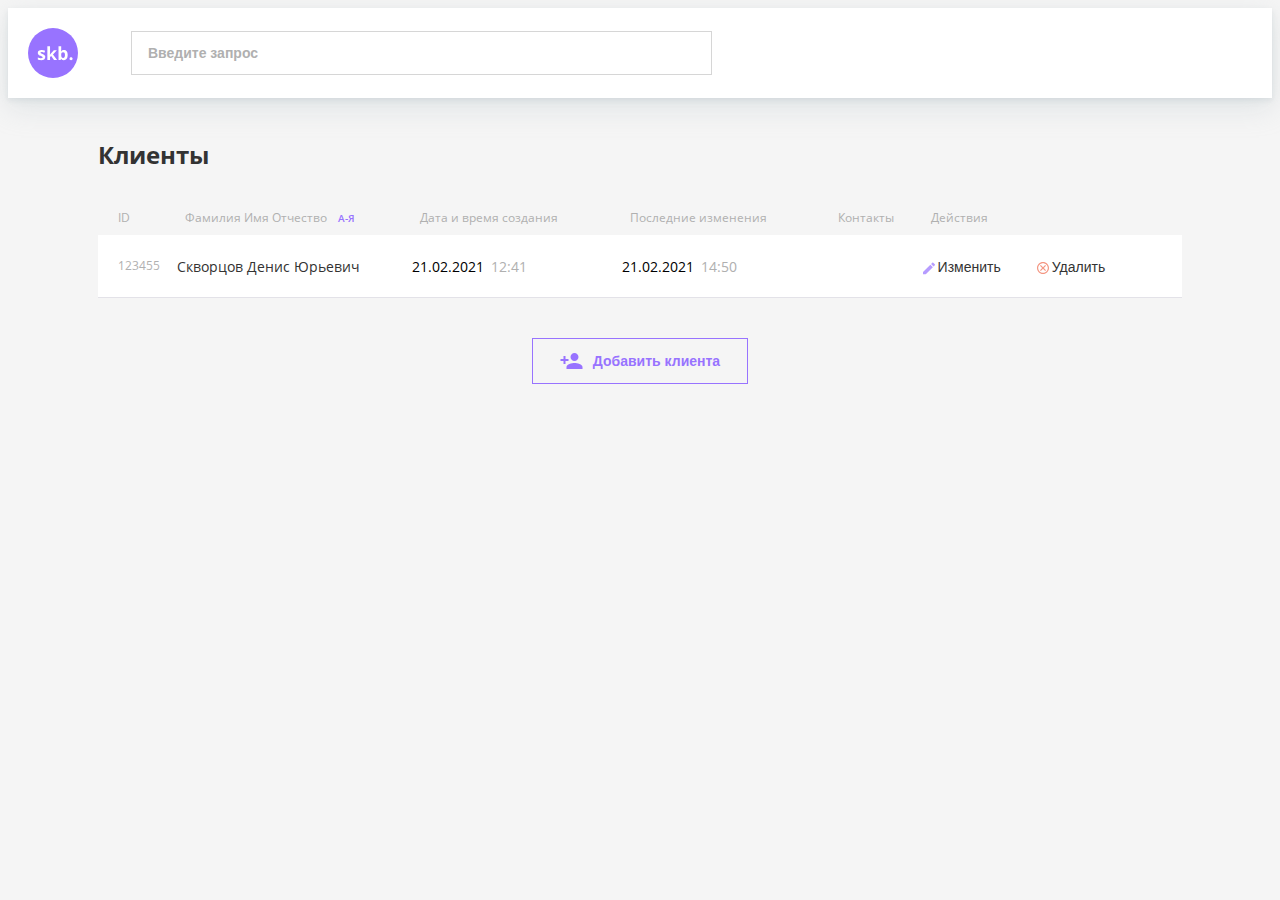
==== index.html @ d1470cfb "Started layout of the client in the table" ====
<!DOCTYPE html>
<html lang="ru">
<head>
    <meta charset="UTF-8">
    <meta http-equiv="X-UA-Compatible" content="IE=edge">
    <meta name="viewport" content="width=device-width, initial-scale=1.0">
    <title>SKB</title>
    <link rel="icon" href="img/favicon.ico" type="image/x-icon">
    <link rel="preload" href="fonts/OpenSansRegular.woff2" as="font" type="font/woff2">
    <link rel="preload" href="fonts/OpenSansRegular.woff" as="font" type="font/woff">
    <link rel="preload" href="fonts/OpenSansSemiBold.woff2" as="font" type="font/woff2">
    <link rel="preload" href="fonts/OpenSansSemiBold.woff" as="font" type="font/woff">
    <link rel="preload" href="fonts/OpenSansBold.woff2" as="font" type="font/woff2">
    <link rel="preload" href="fonts/OpenSansBold.woff" as="font" type="font/woff">
    <link rel="stylesheet" href="css/normalize.css">
    <link rel="stylesheet" href="libs/choices-js/choices.min.css">
    <link rel="stylesheet" href="css/style.css">
    <script defer src="libs/focus-visible/focus-visible.js"></script>
    <script defer src="libs/choices-js/choices.min.js"></script>
    <script defer src="js/main.js"></script>
</head>
<body class="body">
    <header class="header">
        <div class="container header__container">
            <a class="logo-link">
                <picture>
                    <img class="logo-link__logo" src="img/logo.svg" alt="Логотип SKB">
                </picture>
            </a>
            <form class="search">
                <input class="search__input" type="text" placeholder="Введите запрос">
            </form>
        </div>
    </header>
    <main class="main">
        <section class="hero">
            <div class="container">
                <h1 class="visually-hidden">SRM SKB</h1>
                <h2 class="title">Клиенты</h2>
                <table class="table">
                    <thead class="table__head">
                        <tr class="table__head-row">
                            <th class="table__head-cell table__id">
                                <span class="table__head-text">ID</span> 
                            </th>
                            <th class="table__head-cell table__name">
                                <span class="table__head-text">Фамилия Имя Отчество</span>
                            </th>
                            <th class="table__head-cell table__creation-date">
                                <span class="table__head-text">Дата и&nbsp;время создания</span>
                            </th>
                            <th class="table__head-cell table__last-change">
                                <span class="table__head-text">Последние изменения</span>
                            </th>
                            <th class="table__head-cell table__contacts">
                                <span class="table__head-text">Контакты</span>
                            </th>
                            <th class="table__head-cell table__actions">
                                <span class="table__head-text">Действия</span>
                            </th>
                        </tr>
                    </thead>
                    <tbody class="table__body">
                        <tr class="client">
                            <td class="table__client-cell client-id">123455</td>
                            <td class="table__client-cell client-name">Скворцов Денис Юрьевич</td>
                            <td class="table__client-cell client-creation">
                                <span class="client-creation__date">21.02.2021</span>
                                <span class="client-creation__time">12:41</span>
                            </td>
                            <td class="table__client-cell client-change">
                                <span class="client-change__date">21.02.2021</span>
                                <span class="client-change__time">14:50</span>
                            </td>
                            <td class="table__client-cell client-contacts"></td>
                            <td class="table__client-cell client-actions">
                                <button class="client__change-btn btn-reset">Изменить</button>
                                <button class="client__delete-btn btn-reset">Удалить</button>
                            </td>
                        </tr>
                    </tbody>
                </table>
                <button class="btn-reset add-client-btn">
                    <svg class="add-client-btn__svg" width="23" height="16" viewBox="0 0 23 16" fill="none" xmlns="http://www.w3.org/2000/svg">
                        <path d="M14.5 8C16.71 8 18.5 6.21 18.5 4C18.5 1.79 16.71 0 14.5 0C12.29 0 10.5 1.79 10.5 4C10.5 6.21 12.29 8 14.5 8ZM5.5 6V3H3.5V6H0.5V8H3.5V11H5.5V8H8.5V6H5.5ZM14.5 10C11.83 10 6.5 11.34 6.5 14V16H22.5V14C22.5 11.34 17.17 10 14.5 10Z"/>
                    </svg>
                    <span class="add-client-btn__text">Добавить клиента</span>
                </button>
            </div>
        </section>
        <div class="modal" id="modal-add">
            <div class="modal__content">
                <button class="close-btn btn-reset">
                    <svg class="close-btn__svg" width="17" height="17" viewBox="0 0 17 17" fill="none" xmlns="http://www.w3.org/2000/svg">
                        <path fill-rule="evenodd" clip-rule="evenodd" d="M16.2333 1.73333L15.2666 0.766664L8.49991 7.53336L1.73324 0.766696L0.766576 1.73336L7.53324 8.50003L0.766603 15.2667L1.73327 16.2333L8.49991 9.46669L15.2666 16.2334L16.2332 15.2667L9.46657 8.50003L16.2333 1.73333Z" fill="#B0B0B0"/>
                    </svg>                        
                </button>
                <form class="modal-form">
                    <div class="modal-form__inputs-wrap">
                        <div class="modal-form__title-wrap">
                            <legend class="modal-form__title">Новый клиент</legend>
                            <span class="modal-form__client-id"></span>
                        </div>
                        <div class="modal-form__input-wrap">
                            <input class="modal-form__input" type="text" name="surname">
                            <label class="modal-form__placeholder">Фамилия
                                <span class="modal-form__placeholder-star">*</span>
                            </label>
                        </div>
                        <div class="modal-form__input-wrap">
                            <input class="modal-form__input" type="text" name="name">
                            <label class="modal-form__placeholder">Имя
                                <span class="modal-form__placeholder-star">*</span>
                            </label>
                        </div>
                        <div class="modal-form__input-wrap">
                            <input class="modal-form__input" type="text" name="lastName">
                            <label class="modal-form__placeholder">Отчество</label>
                        </div>
                    </div>
                    <div class="modal-form__add-contacts">
                        <div class="modal-form__contacts-container"></div>
                        <button class="btn-reset add-contact-btn" type="button">
                            <span class="add-contact-btn__text">Добавить контакт</span>
                        </button>
                    </div>
                    <div class="modal-form__errors-box"></div>
                    <button class="btn-reset accept-btn" type="submit">Сохранить</button>
                    <button class="btn-reset cansel-btn" type="button">Отмена</button>
                </form>
            </div>
        </div>
        <div class="modal" id="modal-change">
            <div class="modal__content">
                <button class="close-btn btn-reset">
                    <svg class="close-btn__svg" width="17" height="17" viewBox="0 0 17 17" fill="none" xmlns="http://www.w3.org/2000/svg">
                        <path fill-rule="evenodd" clip-rule="evenodd" d="M16.2333 1.73333L15.2666 0.766664L8.49991 7.53336L1.73324 0.766696L0.766576 1.73336L7.53324 8.50003L0.766603 15.2667L1.73327 16.2333L8.49991 9.46669L15.2666 16.2334L16.2332 15.2667L9.46657 8.50003L16.2333 1.73333Z" fill="#B0B0B0"/>
                    </svg>
                </button>
                <form class="modal-form">
                    <div class="modal-form__inputs-wrap">
                        <div class="modal-form__title-wrap">
                            <legend class="modal-form__title">Изменить данные</legend>
                            <span class="modal-form__client-id"></span>
                        </div>
                        <div class="modal-form__input-wrap">
                            <input class="modal-form__input" type="text" name="surname">
                            <label class="modal-form__placeholder">Фамилия
                                <span class="modal-form__placeholder-star">*</span>
                            </label>
                        </div>
                        <div class="modal-form__input-wrap">
                            <input class="modal-form__input" type="text" name="name">
                            <label class="modal-form__placeholder">Имя
                                <span class="modal-form__placeholder-star">*</span>
                            </label>
                        </div>
                        <div class="modal-form__input-wrap">
                            <input class="modal-form__input" type="text" name="lastName">
                            <label class="modal-form__placeholder">Отчество</label>
                        </div>
                    </div>
                    <div class="modal-form__add-contacts">
                        <div class="modal-form__contacts-container"></div>
                        <button class="btn-reset add-contact-btn" type="button">
                            <span class="add-contact-btn__text">Добавить контакт</span>
                        </button>
                    </div>
                    <div class="modal-form__errors-box"></div>
                    <button class="btn-reset accept-btn" type="submit">
                        <span class="accept-btn__text">Сохранить</span>
                    </button>
                    <button class="btn-reset cansel-btn" type="button">Удалить клиента</button>
                </form>
            </div>
        </div>
        <div class="modal" id="modal-delete">
            <div class="modal__content">
                <button class="close-btn btn-reset">
                    <svg class="close-btn__svg" width="17" height="17" viewBox="0 0 17 17" fill="none" xmlns="http://www.w3.org/2000/svg">
                        <path fill-rule="evenodd" clip-rule="evenodd" d="M16.2333 1.73333L15.2666 0.766664L8.49991 7.53336L1.73324 0.766696L0.766576 1.73336L7.53324 8.50003L0.766603 15.2667L1.73327 16.2333L8.49991 9.46669L15.2666 16.2334L16.2332 15.2667L9.46657 8.50003L16.2333 1.73333Z" fill="#B0B0B0"/>
                    </svg>
                </button>
                <h2 class="modal-delete__title">Удалить клиента</h2>
                <p class="modal-delete__question">Вы&nbsp;действительно хотите удалить данного клиента?</p>
                <button class="btn-reset accept-btn">Удалить</button>
                <button class="btn-reset cansel-btn" type="button">Отмена</button>
            </div>
        </div>
    </main>
</body>
</html>
---- libs/choices-js/choices.min.css ----
.choices{position:relative;overflow:hidden;margin-bottom:24px;font-size:16px}.choices:focus{outline:0}.choices:last-child{margin-bottom:0}.choices.is-open{overflow:visible}.choices.is-disabled .choices__inner,.choices.is-disabled .choices__input{background-color:#eaeaea;cursor:not-allowed;-webkit-user-select:none;user-select:none}.choices.is-disabled .choices__item{cursor:not-allowed}.choices [hidden]{display:none!important}.choices[data-type*=select-one]{cursor:pointer}.choices[data-type*=select-one] .choices__inner{padding-bottom:7.5px}.choices[data-type*=select-one] .choices__input{display:block;width:100%;padding:10px;border-bottom:1px solid #ddd;background-color:#fff;margin:0}.choices[data-type*=select-one] .choices__button{background-image:url([data-uri]);padding:0;background-size:8px;position:absolute;top:50%;right:0;margin-top:-10px;margin-right:25px;height:20px;width:20px;border-radius:10em;opacity:.25}.choices[data-type*=select-one] .choices__button:focus,.choices[data-type*=select-one] .choices__button:hover{opacity:1}.choices[data-type*=select-one] .choices__button:focus{box-shadow:0 0 0 2px #00bcd4}.choices[data-type*=select-one] .choices__item[data-value=""] .choices__button{display:none}.choices[data-type*=select-one]::after{content:"";height:0;width:0;border-style:solid;border-color:#333 transparent transparent;border-width:5px;position:absolute;right:11.5px;top:50%;margin-top:-2.5px;pointer-events:none}.choices[data-type*=select-one].is-open::after{border-color:transparent transparent #333;margin-top:-7.5px}.choices[data-type*=select-one][dir=rtl]::after{left:11.5px;right:auto}.choices[data-type*=select-one][dir=rtl] .choices__button{right:auto;left:0;margin-left:25px;margin-right:0}.choices[data-type*=select-multiple] .choices__inner,.choices[data-type*=text] .choices__inner{cursor:text}.choices[data-type*=select-multiple] .choices__button,.choices[data-type*=text] .choices__button{position:relative;display:inline-block;margin:0-4px 0 8px;padding-left:16px;border-left:1px solid #008fa1;background-image:url([data-uri]);background-size:8px;width:8px;line-height:1;opacity:.75;border-radius:0}.choices[data-type*=select-multiple] .choices__button:focus,.choices[data-type*=select-multiple] .choices__button:hover,.choices[data-type*=text] .choices__button:focus,.choices[data-type*=text] .choices__button:hover{opacity:1}.choices__inner{display:inline-block;vertical-align:top;width:100%;background-color:#f9f9f9;padding:7.5px 7.5px 3.75px;border:1px solid #ddd;border-radius:2.5px;font-size:14px;min-height:44px;overflow:hidden}.is-focused .choices__inner,.is-open .choices__inner{border-color:#b7b7b7}.is-open .choices__inner{border-radius:2.5px 2.5px 0 0}.is-flipped.is-open .choices__inner{border-radius:0 0 2.5px 2.5px}.choices__list{margin:0;padding-left:0;list-style:none}.choices__list--single{display:inline-block;padding:4px 16px 4px 4px;width:100%}[dir=rtl] .choices__list--single{padding-right:4px;padding-left:16px}.choices__list--single .choices__item{width:100%}.choices__list--multiple{display:inline}.choices__list--multiple .choices__item{display:inline-block;vertical-align:middle;border-radius:20px;padding:4px 10px;font-size:12px;font-weight:500;margin-right:3.75px;margin-bottom:3.75px;background-color:#00bcd4;border:1px solid #00a5bb;color:#fff;word-break:break-all;box-sizing:border-box}.choices__list--multiple .choices__item[data-deletable]{padding-right:5px}[dir=rtl] .choices__list--multiple .choices__item{margin-right:0;margin-left:3.75px}.choices__list--multiple .choices__item.is-highlighted{background-color:#00a5bb;border:1px solid #008fa1}.is-disabled .choices__list--multiple .choices__item{background-color:#aaa;border:1px solid #919191}.choices__list--dropdown,.choices__list[aria-expanded]{visibility:hidden;z-index:1;position:absolute;width:100%;background-color:#fff;border:1px solid #ddd;top:100%;margin-top:-1px;border-bottom-left-radius:2.5px;border-bottom-right-radius:2.5px;overflow:hidden;word-break:break-all;will-change:visibility}.is-active.choices__list--dropdown,.is-active.choices__list[aria-expanded]{visibility:visible}.is-open .choices__list--dropdown,.is-open .choices__list[aria-expanded]{border-color:#b7b7b7}.is-flipped .choices__list--dropdown,.is-flipped .choices__list[aria-expanded]{top:auto;bottom:100%;margin-top:0;margin-bottom:-1px;border-radius:.25rem .25rem 0 0}.choices__list--dropdown .choices__list,.choices__list[aria-expanded] .choices__list{position:relative;max-height:300px;overflow:auto;-webkit-overflow-scrolling:touch;will-change:scroll-position}.choices__list--dropdown .choices__item,.choices__list[aria-expanded] .choices__item{position:relative;padding:10px;font-size:14px}[dir=rtl] .choices__list--dropdown .choices__item,[dir=rtl] .choices__list[aria-expanded] .choices__item{text-align:right}@media (min-width:640px){.choices__list--dropdown .choices__item--selectable,.choices__list[aria-expanded] .choices__item--selectable{padding-right:100px}.choices__list--dropdown .choices__item--selectable::after,.choices__list[aria-expanded] .choices__item--selectable::after{content:attr(data-select-text);font-size:12px;opacity:0;position:absolute;right:10px;top:50%;transform:translateY(-50%)}[dir=rtl] .choices__list--dropdown .choices__item--selectable,[dir=rtl] .choices__list[aria-expanded] .choices__item--selectable{text-align:right;padding-left:100px;padding-right:10px}[dir=rtl] .choices__list--dropdown .choices__item--selectable::after,[dir=rtl] .choices__list[aria-expanded] .choices__item--selectable::after{right:auto;left:10px}}.choices__list--dropdown .choices__item--selectable.is-highlighted,.choices__list[aria-expanded] .choices__item--selectable.is-highlighted{background-color:#f2f2f2}.choices__list--dropdown .choices__item--selectable.is-highlighted::after,.choices__list[aria-expanded] .choices__item--selectable.is-highlighted::after{opacity:.5}.choices__item{cursor:default}.choices__item--selectable{cursor:pointer}.choices__item--disabled{cursor:not-allowed;-webkit-user-select:none;user-select:none;opacity:.5}.choices__heading{font-weight:600;font-size:12px;padding:10px;border-bottom:1px solid #f7f7f7;color:gray}.choices__button{text-indent:-9999px;-webkit-appearance:none;appearance:none;border:0;background-color:transparent;background-repeat:no-repeat;background-position:center;cursor:pointer}.choices__button:focus,.choices__input:focus{outline:0}.choices__input{display:inline-block;vertical-align:baseline;background-color:#f9f9f9;font-size:14px;margin-bottom:5px;border:0;border-radius:0;max-width:100%;padding:4px 0 4px 2px}.choices__input::-webkit-search-cancel-button,.choices__input::-webkit-search-decoration,.choices__input::-webkit-search-results-button,.choices__input::-webkit-search-results-decoration{display:none}.choices__input::-ms-clear,.choices__input::-ms-reveal{display:none;width:0;height:0}[dir=rtl] .choices__input{padding-right:2px;padding-left:0}.choices__placeholder{opacity:.5}
---- css/style.css ----
:root {
    --white: #FFFFFF;
    --silver-chalice: #B0B0B0;
    --gray-suit: #C8C5D1;
    --mine-shaft: #333333;
    --purpule: #9873FF;
    --melrose: #B89EFF;
    --electric-violet: #8052FF;
    --red: #F06A4D;
    --mischka: #E7E5EB;
}

@font-face {
    font-family: "Open Sans";
    src: url("../fonts/OpenSansRegular.woff2") format("woff2"),
    url("../fonts/OpenSansRegular.woff") format("woff");
    font-weight: 400;
    font-style: normal;
    font-display: swap;
}

@font-face {
    font-family: "Open Sans";
    src: url("../fonts/OpenSansSemiBold.woff2") format("woff2"),
    url("../fonts/OpenSansSemiBold.woff") format("woff");
    font-weight: 600;
    font-style: normal;
    font-display: swap;
}

@font-face {
    font-family: "Open Sans";
    src: url("../fonts/OpenSansBold.woff2") format("woff2"),
    url("../fonts/OpenSansBold.woff") format("woff");
    font-weight: 700;
    font-style: normal;
    font-display: swap;
}

@media (min-width: 1025px) {
    .add-client-btn:hover:not(.focus-visible),
    .accept-btn:hover:not(.focus-visible):not(:disabled) {
        background-color: var(--melrose);
        color: var(--white)
    }

    .add-contact-btn:hover:not(.focus-visible) .add-contact-btn__text {
        color: var(--purpule);
    }
    
    .add-contact-btn:hover:not(.focus-visible) .add-contact-btn__text::before {
        background-image: url('../img/add-contact-focus.svg')
    }

    .choices__list--dropdown
    .choices__item.choices__item--selectable:hover {
        background-color: var(--mischka);
    }

    .contact__delete-btn:hover:not(.focus-visible) {
        border-color: var(--red);
    }

    .contact__delete-btn:hover:not(.focus-visible) .contact__svg-delete {
        fill: var(--red);
    }
}

@keyframes load {
    from {
        transform: rotate(0deg);
    }

    to {
        transform: rotate(360deg);
    }
}

html {
    box-sizing: border-box;
}

*,
::before,
::after {
    box-sizing: inherit;
}

.body {
    min-width: 320px;
    font-family: "Open Sans", "sans-serif";
    font-weight: 400;
    background-color: #F5F5F5;
}

.container {
    max-width: 1366px;
    margin: 0 auto;
    padding: 0 90px;
}

.visually-hidden {
    position: absolute;
    width: 1px;
    height: 1px;
    margin: -1px;
    padding: 0;
    overflow: hidden;
    border: 0;
    clip: rect(0 0 0 0);
}

.btn-reset {
    padding: 0;
    border: none;
    outline: none;
    background-color: transparent;
    cursor: pointer;
}

.header {
    margin-bottom: 40px;
    background-color: var(--white);
    box-shadow: 0px 9.03012px 27.0904px rgba(176, 190, 197, 0.32),
                0px 3.38629px 5.64383px rgba(176, 190, 197, 0.32);
}

.header__container {
    display: flex;
    align-items: center;
    padding: 20px;
}

.logo-link {
    margin-right: 53px;
    font-size: 0;
}

.search {
    max-width: 581px;
    width: 100%;
}

.search__input {
    padding: 0 16px;
    width: 100%;
    height: 44px;
    border: 1px solid rgba(51, 51, 51, 0.2);
    outline: none;
    color: var(--mine-shaft);
    font-weight: 600;
    font-size: 14px;
    line-height: 19px;
}

.search__input::placeholder {
    font-size: 14px;
    line-height: 19px;
    color: var(--silver-chalice);
}

.title {
    margin: 0;
    margin-bottom: 26px;
    font-weight: 700;
    font-size: 24px;
    line-height: 33px;
    color: #333333;
}

.table {
    text-align: left;
    margin-bottom: 40px;
    border-collapse: collapse;
    width: 100%;
}

.table__head-cell {
    padding: 8px;
}

.table__head-cell:first-child,
.table__client-cell:first-child {
    padding-left: 20px;
}

.table__head-cell:last-child,
.table__client-cell:last-child {
    padding-right: 20px;
}

.table__head-text {
    color: var(--silver-chalice);
    font-weight: 400;
    font-size: 12px;
    line-height: 16px;
}

.table__id .table__head-text,
.table__name .table__head-text,
.table__creation-date .table__head-text,
.table__last-change .table__head-text {
    position: relative;
    padding-right: 10px;
    cursor: pointer;
}

.table__id .table__head-text::before,
.table__name .table__head-text::before,
.table__creation-date .table__head-text::before,
.table__last-change .table__head-text::before {
    content: '';
    position: absolute;
    top: 50%;
    right: 0;
    width: 8px;
    height: 8px;
    transform: translateY(-45%) rotate(180deg);
    background-image: url('../img/arrow.svg');
}

.table__name .table__head-text::after {
    content: "А-Я";
    position: absolute;
    top: 50%;
    right: -18px;
    transform: translateY(-50%);
    font-weight: 600;
    font-size: 10px;
    line-height: 14px;
    color: var(--purpule);
}

.table__client-cell {
    padding: 20px 0;
}

.client {
    border-bottom: 1px solid rgba(200, 197, 209, 0.5);
    background-color: var(--white);
}

.client-id {
    color: var(--silver-chalice);
    font-size: 12px;
    line-height: 16px;
}

.client-name {
    color: var(--mine-shaft);
    font-size: 14px;
    line-height: 19px;
}

.client-creation,
.client-change {
    font-size: 0;
}

.client-creation__date,
.client-change__date,
.client-creation__time,
.client-change__time {
    font-size: 14px;
}

.client-creation__date,
.client-change__date {
    margin-right: 7px;
}

.client-creation__time,
.client-change__time {
    color: var(--silver-chalice)
}

.client__change-btn,
.client__delete-btn {
    position: relative;
    padding-left: 15px;
    color: var(--mine-shaft);
    font-size: 14px;
    line-height: 19px;
}

.client__change-btn::before,
.client__delete-btn::before {
    content: '';
    position: absolute;
    top: 50%;
    left: 0;
    width: 12px;
    height: 12px;
    opacity: 0.7;
    font-size: 0;
    background-repeat: no-repeat;
    transform: translateY(-50%);
}

.client__change-btn::before {
    height: 13px;
    background-image: url('../img/change-icon.svg');
}

.client__delete-btn::before {
    background-image: url('../img/delete-icon.svg');
}

.client__change-btn {
    margin-right: 32px;
}

.add-client-btn {
    display: flex;
    align-items: center;
    margin: 0 auto;
    padding: 12.5px 26.5px;
    border: 1px solid var(--purpule);
    color: var(--purpule);
    font-weight: 600;
    font-size: 14px;
    line-height: 19px;
    transition: background-color 0.3s ease-in-out, color 0.3s ease-in-out;
}

.add-client-btn__svg {
    margin-right: 10px;
    fill: currentColor;
}

.add-client-btn.focus-visible,
.accept-btn.focus-visible {
    background-color: var(--melrose);
    color: var(--white)
}

.add-client-btn:active:not(.focus-visible),
.accept-btn:active:not(.focus-visible):not(:disabled) {
    background-color: var(--electric-violet);
    color: var(--white)
}

.modal {
    position: absolute;
    top: 0;
    bottom: 0;
    left: 0;
    right: 0;
    z-index: 1000;
    text-align: center;
    background-color: rgba(51, 51, 51, 0.6);
    cursor: pointer;
    overflow-x: hidden;
    overflow-y: auto;
    opacity: 0;
    visibility: hidden;
    transition: opacity 0.3s ease-in-out, visibility 0.3s ease-in-out;
}

.modal::before {
    content: "";
    display: inline-block;
    vertical-align: middle;
    height: 100%;
}

.modal__content {
    position: relative;
    vertical-align: middle;
    display: none;
    flex-direction: column;
    align-items: center;
    margin: 50px auto;
    width: 450px;
    padding: 24px 0;
    background-color: var(--white);
    cursor: default;
    opacity: 0;
	transform: scale(0);
    transition: opacity 0.3s ease-in-out, transform 0.3s ease-in-out;
}

.close-btn {
    position: absolute;
    top: 15px;
    right: 15px;
    width: 29px;
    height: 29px;
    color: var(--gray-suit);
    font-size: 0;
}

.modal-form {
    display: flex;
    flex-direction: column;
    width: 100%;
}

.modal-form__inputs-wrap {
    padding: 0 30px;
}

.modal-form__title-wrap {
    display: flex;
    align-items: center;
    margin-bottom: 32px;
}

.modal-form__title,
.modal-delete__title {
    margin: 0;
    margin-right: 9px;
    color: var(--mine-shaft);
    font-weight: 700;
    font-size: 18px;
    line-height: 25px;
}

.modal-form__client-id {
    color: var(--silver-chalice);
    font-size: 12px;
    line-height: 16px;
}

.modal-form__input-wrap {
    position: relative;
    width: 100%;
    margin-bottom: 32px;
}

.modal-form__input-wrap:last-child {
    margin-bottom: 25px;
}

.modal-form__input {
    padding: 0;
    padding-bottom: 4px;
    border: none;
    border-bottom: 1px solid rgba(200, 197, 209, 0.5);
    border-radius: 0;
    width: 100%;
    outline: none;
    appearance: none;
    color: var(--mine-shaft);
    font-weight: 600;
    font-size: 14px;
    line-height: 19px;
}

.modal-form__placeholder {
    position: absolute;
    left: 0;
    top: 0;
    display: block;
    color: var(--silver-chalice);
    font-size: 14px;
    line-height: 19px;
    transition-property: top, font-size;
    transition-duration: 0.3s;
    transition-timing-function: ease-in-out;
    pointer-events: none;
}

.modal-form__placeholder-star {
    color: var(--purpule);
}

.modal-form__placeholder--small {
    top: -17px;
    font-size: 10px
}

.modal-form__input.focus-visible + .modal-form__placeholder {
    top: -17px;
    font-size: 10px;
}

.modal-form__lable-text-star {
    color: var(--purpule);
}

.modal-form__input--error {
    border-bottom: 1px solid rgba(240, 106, 77, 0.5);
}

.modal-form__add-contacts {
    padding: 8px 30px;
    background-color: rgba(200, 197, 209, 0.3);
    transition: padding 0.3s ease-in-out;
}

.modal-form__add-contacts--large-padding {
    padding: 25px 30px;
}

.modal-form__contacts-container.modal-form__contacts-container--margin-bottom {
    margin-bottom: 25px;
}

.contact {
    display: flex;
    margin: 0;
    transform: scaleY(0);
    transition: transform 0.3s ease-in-out, margin 0.3s ease-in-out;
}

.contact.animate-add {
    margin-bottom: 15px;
    transform: scaleY(1);
}

.contact:last-child {
    margin-bottom: 0px;
}

.choices {
    margin: 0;
    max-width: 123px;
    width: 100%;
}

.choices[data-type*=select-one]::after {
    margin: 0;
    border: none;
    width: 10px;
    height: 6px;
    background-image: url('../img/select-arrow.svg');
    transform: translateY(-50%);
    transition: transform 0.3s ease-in-out;
}

.choices[data-type*=select-one].is-open::after {
    margin: 0;
    border: none;
    transform: rotate(-180deg) translateY(50%);
}

.choices__inner {
    border-radius: 0;
    border: 1px solid var(--gray-suit);
    min-height: auto;
    color: var(--mine-shaft);
    font-size: 12px;
    line-height: 16px;
    background-color: var(--mischka);
}

.is-open .choices__inner,
.is-focused .choices__inner {
    border-radius: 0;
    border-color: var(--gray-suit);
}

.choices[data-type*=select-one] .choices__inner {
    padding: 10px;
    padding-left: 12px;
}

.choices__list--single {
    text-align: left;
    padding: 0;
    padding-right: 16px;
}

.choices__placeholder {
    opacity: 1;
}

.is-open .choices__list--dropdown,
.is-open .choices__list[aria-expanded] {
    border: 1px solid var(--gray-suit);
    border-radius: 0;
    background-color: #F4F3F6;
}

.choices__list--dropdown
.choices__item.choices__item--selectable {
    text-align: left;
    padding: 9px 12px;
    transition: background-color 0.3s ease-in-out;
    font-size: 12px;
    line-height: 16px;
}

.choices__list--dropdown
.choices__item.choices__item--selectable:last-child {
    margin: 0;
}

.choices__item.is-selected {
    display: none;
}

.contact__input {
    padding: 8px 12px;
    width: 100%;
    border: none;
    border: 1px solid var(--gray-suit);
    border-left-width: 0;
    border-radius: 0;
    outline: none;
    color: var(--mine-shaft);
    font-size: 14px;
    line-height: 19px;
}

.contact__input::placeholder {
    color: var(--silver-chalice);
    font-size: 14px;
    line-height: 19px;
}

.contact__delete-btn {
    position: relative;
    left: -1px;
    display: none;
    padding: 7px;
    border: 1px solid var(--gray-suit);
    background-color: var(--mischka);
    transition: border-color 0.3s ease-in-out;
}

.contact__svg-delete {
    fill: var(--silver-chalice);
    transition: fill 0.3s ease-in-out;
}

.contact__delete-btn.focus-visible {
    border-color: var(--red)
}

.contact__delete-btn-btn.focus-visible .contact__svg-delete {
    fill: var(--red);
}

.contact.show-delete-btn > .contact__delete-btn {
    display: block;
}

.add-contact-btn {
    margin: 0 auto;
}

.add-contact-btn.hide {
    display: none;
}

.add-contact-btn__text {
    position: relative;
    padding-left: 19px;
    color: var(--mine-shaft);
    font-weight: 600;
    font-size: 14px;
    line-height: 19px;
    transition: color 0.3s ease-in-out;
}

.add-contact-btn__text::before {
    content: '';
    position: absolute;
    top: 50%;
    left: 0;
    width: 14px;
    height: 14px;
    background-image: url('../img/add-contact.svg');
    transform: translateY(-50%);
    transition: background-image 0.3s ease-in-out;
}

.add-contact-btn.focus-visible .add-contact-btn__text {
    color: var(--purpule);
}

.add-contact-btn.focus-visible .add-contact-btn__text::before {
    background-image: url('../img/add-contact-focus.svg')
}

.modal-form__errors-box {
    display: flex;
    flex-direction: column;
    padding: 8px 30px;
    min-height: 25px;
    color: var(--red);
    font-size: 10px;
    line-height: 14px;
}

.accept-btn {
    position: relative;
    align-self: center;
    margin-bottom: 5px;
    padding: 12.5px 35px;
    background-color: var(--purpule);
    color: var(--white);
    font-weight: 600;
    font-size: 14px;
    line-height: 19px;
    transition: background-color 0.3s ease-in-out;
}

.accept-btn:disabled {
    background-color: var(--electric-violet)
}

.accept-btn::before {
    content: '';
    position: absolute;
    top: 16px;
    left: 17px;
    width: 12px;
    height: 12px;
    background-image: url('../img/loading.svg');
    opacity: 0;
    visibility: hidden;
    animation: load 1s linear infinite;
    transition: visibility 0.1s ease-in-out, opacity 0.1s ease-in-out;
}

.accept-btn--load::before {
    opacity: 1;
    visibility: visible;
}

.cansel-btn,
.delete-btn {
    align-self: center;
    color: var(--mine-shaft);
    font-size: 12px;
    line-height: 16px;
    text-decoration: underline;
}

.modal-delete__title {
    margin-bottom: 11px;
}

.modal-delete__question {
    margin: 0;
    margin-bottom: 25px;
    max-width: 275px;
    color: var(--mine-shaft);
    font-size: 14px;
    line-height: 19px;
}

.modal.is-open-modal {
    opacity: 1;
    visibility: visible;
}

.modal-open {
    display: inline-flex;
}

.animate-open {
	opacity: 1;
	transform: scale(1);
}
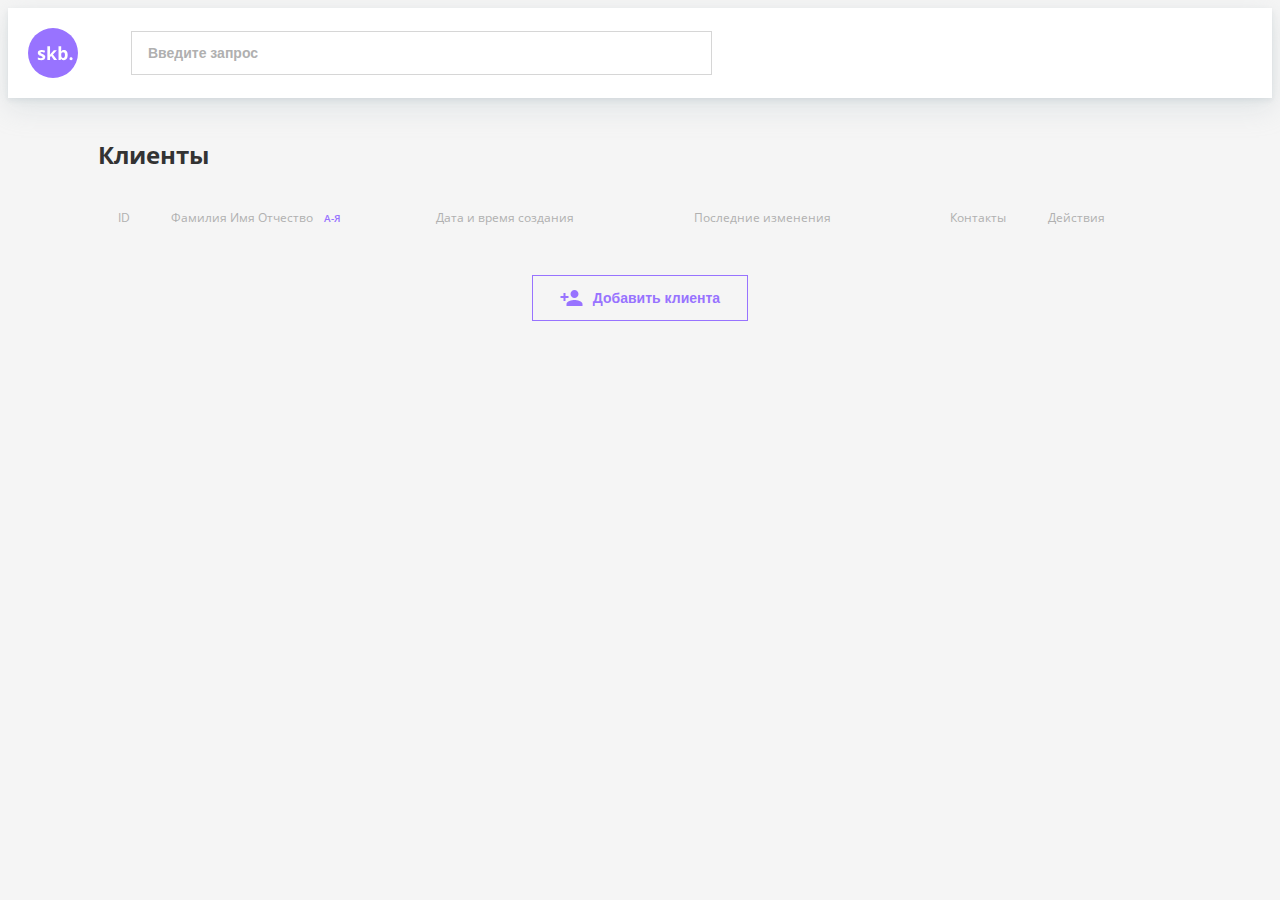
==== commit f0cccbbd: "Completed a client layout" ====
--- a/index.html
+++ b/index.html
@@ -61,26 +61,39 @@
                         </tr>
                     </thead>
                     <tbody class="table__body">
-                        <tr class="client">
-                            <td class="table__client-cell client-id">123455</td>
-                            <td class="table__client-cell client-name">Скворцов Денис Юрьевич</td>
-                            <td class="table__client-cell client-creation">
-                                <span class="client-creation__date">21.02.2021</span>
-                                <span class="client-creation__time">12:41</span>
-                            </td>
-                            <td class="table__client-cell client-change">
-                                <span class="client-change__date">21.02.2021</span>
-                                <span class="client-change__time">14:50</span>
-                            </td>
-                            <td class="table__client-cell client-contacts"></td>
-                            <td class="table__client-cell client-actions">
+                        <!-- <tr class="client">
+                            <td class="table__client-cell client__id">1234551111111</td>
+                            <td class="table__client-cell client__name">Скворцов Денис Юрьевич</td>
+                            <td class="table__client-cell client__creation">
+                                <span class="client__creation-date">21.02.2021</span>
+                                <span class="client__creation-time">12:41</span>
+                            </td>
+                            <td class="table__client-cell client__change">
+                                <span class="client__change-date">21.02.2021</span>
+                                <span class="client__change-time">14:50</span>
+                            </td>
+                            <td class="table__client-cell client__contacts">
+                                <div class="client__contacts-wrap">
+                                    <button class="client__contact client__contact--vk btn-reset"></button>
+                                    <button class="client__contact client__contact--fb btn-reset"></button>
+                                    <button class="client__contact client__contact--phone btn-reset"></button>
+                                    <button class="client__contact client__contact--mail btn-reset"></button>
+                                    <button class="client__contact client__contact--other btn-reset"></button>
+                                    <button class="client__contact client__contact--other btn-reset"></button>
+                                    <button class="client__contact client__contact--other btn-reset"></button>
+                                    <button class="client__contact client__contact--other btn-reset"></button>
+                                    <button class="client__contact client__contact--other btn-reset"></button>
+                                    <button class="client__contact client__contact--other btn-reset"></button>
+                                </div>
+                            </td>
+                            <td class="table__client-cell client__actions">
                                 <button class="client__change-btn btn-reset">Изменить</button>
                                 <button class="client__delete-btn btn-reset">Удалить</button>
                             </td>
-                        </tr>
+                        </tr> -->
                     </tbody>
                 </table>
-                <button class="btn-reset add-client-btn">
+                <button class="btn-reset add-client-btn" aria-label="Закрыть модальное окно">
                     <svg class="add-client-btn__svg" width="23" height="16" viewBox="0 0 23 16" fill="none" xmlns="http://www.w3.org/2000/svg">
                         <path d="M14.5 8C16.71 8 18.5 6.21 18.5 4C18.5 1.79 16.71 0 14.5 0C12.29 0 10.5 1.79 10.5 4C10.5 6.21 12.29 8 14.5 8ZM5.5 6V3H3.5V6H0.5V8H3.5V11H5.5V8H8.5V6H5.5ZM14.5 10C11.83 10 6.5 11.34 6.5 14V16H22.5V14C22.5 11.34 17.17 10 14.5 10Z"/>
                     </svg>
@@ -90,7 +103,7 @@
         </section>
         <div class="modal" id="modal-add">
             <div class="modal__content">
-                <button class="close-btn btn-reset">
+                <button class="close-btn btn-reset" aria-label="Закрыть модальное окно">
                     <svg class="close-btn__svg" width="17" height="17" viewBox="0 0 17 17" fill="none" xmlns="http://www.w3.org/2000/svg">
                         <path fill-rule="evenodd" clip-rule="evenodd" d="M16.2333 1.73333L15.2666 0.766664L8.49991 7.53336L1.73324 0.766696L0.766576 1.73336L7.53324 8.50003L0.766603 15.2667L1.73327 16.2333L8.49991 9.46669L15.2666 16.2334L16.2332 15.2667L9.46657 8.50003L16.2333 1.73333Z" fill="#B0B0B0"/>
                     </svg>                        
@@ -132,7 +145,7 @@
         </div>
         <div class="modal" id="modal-change">
             <div class="modal__content">
-                <button class="close-btn btn-reset">
+                <button class="close-btn btn-reset" aria-label="Закрыть модальное окно">
                     <svg class="close-btn__svg" width="17" height="17" viewBox="0 0 17 17" fill="none" xmlns="http://www.w3.org/2000/svg">
                         <path fill-rule="evenodd" clip-rule="evenodd" d="M16.2333 1.73333L15.2666 0.766664L8.49991 7.53336L1.73324 0.766696L0.766576 1.73336L7.53324 8.50003L0.766603 15.2667L1.73327 16.2333L8.49991 9.46669L15.2666 16.2334L16.2332 15.2667L9.46657 8.50003L16.2333 1.73333Z" fill="#B0B0B0"/>
                     </svg>
--- a/css/style.css
+++ b/css/style.css
@@ -38,6 +38,18 @@
 }
 
 @media (min-width: 1025px) {
+    .client__contact:hover:not(.focus-visible) {
+        opacity: 1;
+    }
+
+    .client__change-btn:hover:not(.focus-visible) {
+        color: var(--purpule);
+    }
+    
+    .client__delete-btn:hover:not(.focus-visible) {
+        color: var(--red);
+    }
+
     .add-client-btn:hover:not(.focus-visible),
     .accept-btn:hover:not(.focus-visible):not(:disabled) {
         background-color: var(--melrose);
@@ -176,17 +188,7 @@
 }
 
 .table__head-cell {
-    padding: 8px;
-}
-
-.table__head-cell:first-child,
-.table__client-cell:first-child {
-    padding-left: 20px;
-}
-
-.table__head-cell:last-child,
-.table__client-cell:last-child {
-    padding-right: 20px;
+    padding: 8px 0;
 }
 
 .table__head-text {
@@ -231,47 +233,112 @@
     color: var(--purpule);
 }
 
-.table__client-cell {
-    padding: 20px 0;
-}
-
 .client {
     border-bottom: 1px solid rgba(200, 197, 209, 0.5);
     background-color: var(--white);
 }
 
-.client-id {
+.table__client-cell {
+    padding: 10px 0;
+    padding-right: 10px;
+    height: 60px;
+    font-size: 0;
+}
+
+.table__head-cell:first-child,
+.table__client-cell:first-child  {
+    padding-left: 20px;
+}
+
+.table__head-cell:last-child,
+.table__client-cell:last-child {
+    padding-right: 20px;
+}
+
+.client__id {
     color: var(--silver-chalice);
     font-size: 12px;
     line-height: 16px;
 }
 
-.client-name {
-    color: var(--mine-shaft);
-    font-size: 14px;
-    line-height: 19px;
-}
-
-.client-creation,
-.client-change {
+.client__name {
+    color: var(--mine-shaft);
+    font-size: 14px;
+    line-height: 19px;
+}
+
+.client__creation,
+.client__change {
     font-size: 0;
 }
 
-.client-creation__date,
-.client-change__date,
-.client-creation__time,
-.client-change__time {
-    font-size: 14px;
-}
-
-.client-creation__date,
-.client-change__date {
+.client__creation-date,
+.client__change-date,
+.client__creation-time,
+.client__change-time {
+    font-size: 14px;
+}
+
+.client__creation-date,
+.client__change-date {
     margin-right: 7px;
 }
 
-.client-creation__time,
-.client-change__time {
+.client__contacts {
+}
+
+.client__contacts-wrap {
+    width: 117px;
+}
+
+.client__contact {
+    margin-bottom: 7px;
+    margin-right: 7px;
+    width: 16px;
+    height: 16px;
+    opacity: 0.7;
+    transition: opacity 0.3s ease-in-out;
+}
+
+.client__contact:nth-child(5n) {
+    margin-right: 0;
+}
+
+.client__contact:nth-child(n+5) {
+    margin-bottom: 0;
+}
+
+.client__contact.focus-visible {
+    opacity: 1;
+}
+
+.client__contact--vk {
+    background-image: url(../img/vk-icon.svg);
+}
+
+.client__contact--fb {
+    background-image: url(../img/fb-icon.svg);
+}
+
+.client__contact--phone {
+    background-image: url(../img/phone-icon.svg);
+}
+
+.client__contact--mail      {
+    background-image: url(../img/mail-icon.svg);
+}
+
+.client__contact--other {
+    background-image: url(../img/other-icon.svg);
+}
+
+.client__creation-time,
+.client__change-time {
     color: var(--silver-chalice)
+}
+
+.client__actions {
+    width: 217px;
 }
 
 .client__change-btn,
@@ -281,6 +348,19 @@
     color: var(--mine-shaft);
     font-size: 14px;
     line-height: 19px;
+    transition: color 0.3s ease-in-out;
+}
+
+.client__change-btn {
+    margin-right: 32px;
+}
+
+.client__change-btn.focus-visible {
+    color: var(--purpule);
+}
+
+.client__delete-btn.focus-visible {
+    color: var(--red);
 }
 
 .client__change-btn::before,
@@ -304,10 +384,6 @@
 
 .client__delete-btn::before {
     background-image: url('../img/delete-icon.svg');
-}
-
-.client__change-btn {
-    margin-right: 32px;
 }
 
 .add-client-btn {
@@ -498,10 +574,15 @@
 }
 
 .contact {
+    position: relative;
     display: flex;
     margin: 0;
     transform: scaleY(0);
     transition: transform 0.3s ease-in-out, margin 0.3s ease-in-out;
+}
+
+.contact.contact--z-index {
+    z-index: 1;
 }
 
 .contact.animate-add {
@@ -613,7 +694,6 @@
 .contact__delete-btn {
     position: relative;
     left: -1px;
-    display: none;
     padding: 7px;
     border: 1px solid var(--gray-suit);
     background-color: var(--mischka);
@@ -631,10 +711,6 @@
 
 .contact__delete-btn-btn.focus-visible .contact__svg-delete {
     fill: var(--red);
-}
-
-.contact.show-delete-btn > .contact__delete-btn {
-    display: block;
 }
 
 .add-contact-btn {
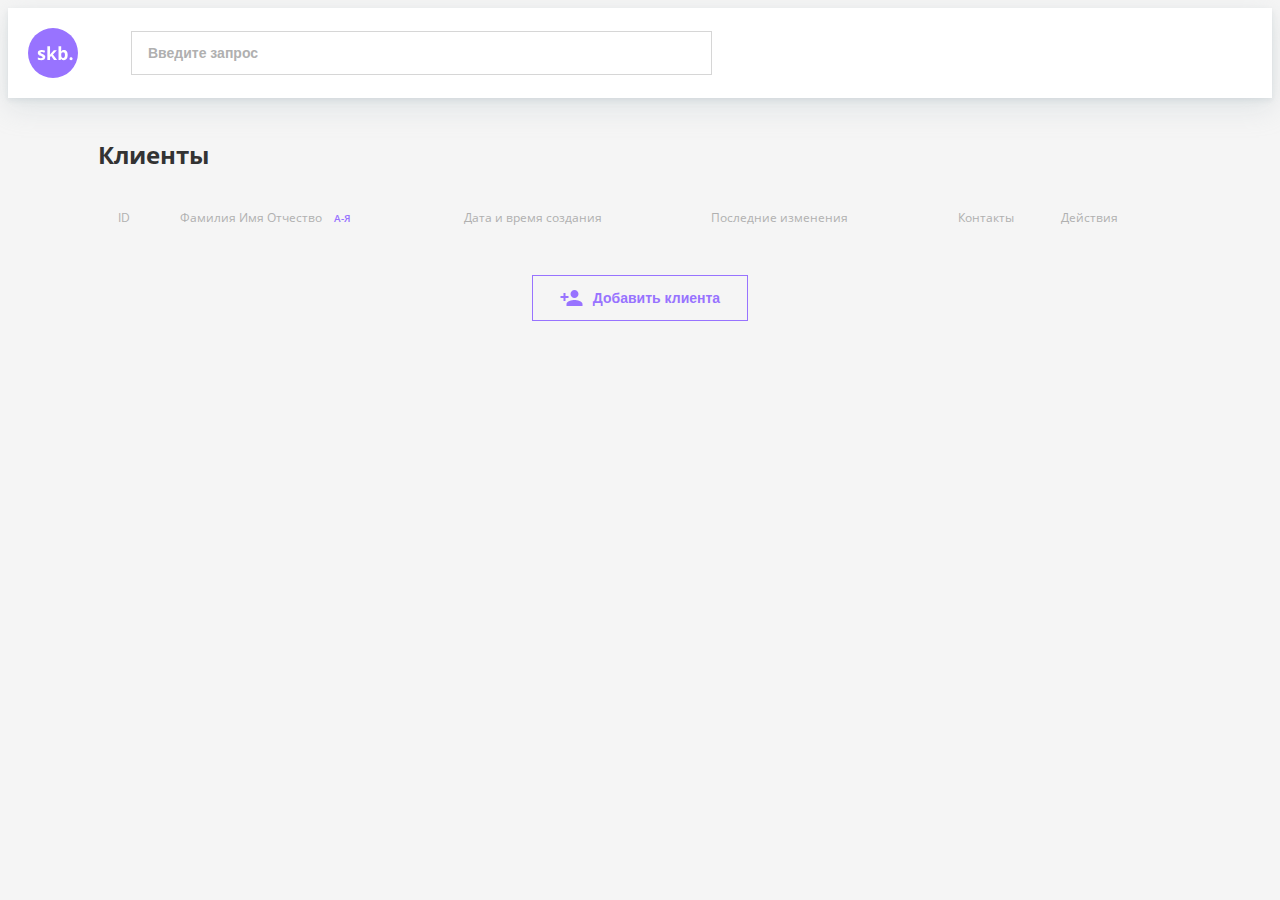
==== commit c79b071e: "Added client contact list rendering" ====
--- a/index.html
+++ b/index.html
@@ -60,38 +60,7 @@
                             </th>
                         </tr>
                     </thead>
-                    <tbody class="table__body">
-                        <!-- <tr class="client">
-                            <td class="table__client-cell client__id">1234551111111</td>
-                            <td class="table__client-cell client__name">Скворцов Денис Юрьевич</td>
-                            <td class="table__client-cell client__creation">
-                                <span class="client__creation-date">21.02.2021</span>
-                                <span class="client__creation-time">12:41</span>
-                            </td>
-                            <td class="table__client-cell client__change">
-                                <span class="client__change-date">21.02.2021</span>
-                                <span class="client__change-time">14:50</span>
-                            </td>
-                            <td class="table__client-cell client__contacts">
-                                <div class="client__contacts-wrap">
-                                    <button class="client__contact client__contact--vk btn-reset"></button>
-                                    <button class="client__contact client__contact--fb btn-reset"></button>
-                                    <button class="client__contact client__contact--phone btn-reset"></button>
-                                    <button class="client__contact client__contact--mail btn-reset"></button>
-                                    <button class="client__contact client__contact--other btn-reset"></button>
-                                    <button class="client__contact client__contact--other btn-reset"></button>
-                                    <button class="client__contact client__contact--other btn-reset"></button>
-                                    <button class="client__contact client__contact--other btn-reset"></button>
-                                    <button class="client__contact client__contact--other btn-reset"></button>
-                                    <button class="client__contact client__contact--other btn-reset"></button>
-                                </div>
-                            </td>
-                            <td class="table__client-cell client__actions">
-                                <button class="client__change-btn btn-reset">Изменить</button>
-                                <button class="client__delete-btn btn-reset">Удалить</button>
-                            </td>
-                        </tr> -->
-                    </tbody>
+                    <tbody class="table__body"></tbody>
                 </table>
                 <button class="btn-reset add-client-btn" aria-label="Закрыть модальное окно">
                     <svg class="add-client-btn__svg" width="23" height="16" viewBox="0 0 23 16" fill="none" xmlns="http://www.w3.org/2000/svg">
--- a/css/style.css
+++ b/css/style.css
@@ -171,6 +171,10 @@
     color: var(--silver-chalice);
 }
 
+.hero {
+    padding-bottom: 50px;
+}
+
 .title {
     margin: 0;
     margin-bottom: 26px;
@@ -188,7 +192,9 @@
 }
 
 .table__head-cell {
+    vertical-align: bottom;
     padding: 8px 0;
+    padding-right: 10px;
 }
 
 .table__head-text {
@@ -221,11 +227,19 @@
     background-image: url('../img/arrow.svg');
 }
 
+.table__name .table__head-text {
+    padding-right: 29px;
+}
+
+.table__name .table__head-text::before {
+    right: 20px;
+}
+
 .table__name .table__head-text::after {
     content: "А-Я";
     position: absolute;
     top: 50%;
-    right: -18px;
+    right: 0;
     transform: translateY(-50%);
     font-weight: 600;
     font-size: 10px;
@@ -284,27 +298,28 @@
     margin-right: 7px;
 }
 
-.client__contacts {
-}
-
-.client__contacts-wrap {
+.client__contacts-list {
+    padding: 0;
     width: 117px;
+    list-style: none;
 }
 
 .client__contact {
+    display: inline-block;
     margin-bottom: 7px;
     margin-right: 7px;
     width: 16px;
     height: 16px;
     opacity: 0.7;
     transition: opacity 0.3s ease-in-out;
+    cursor: pointer;
 }
 
 .client__contact:nth-child(5n) {
     margin-right: 0;
 }
 
-.client__contact:nth-child(n+5) {
+.client__contact:nth-child(n+6) {
     margin-bottom: 0;
 }
 
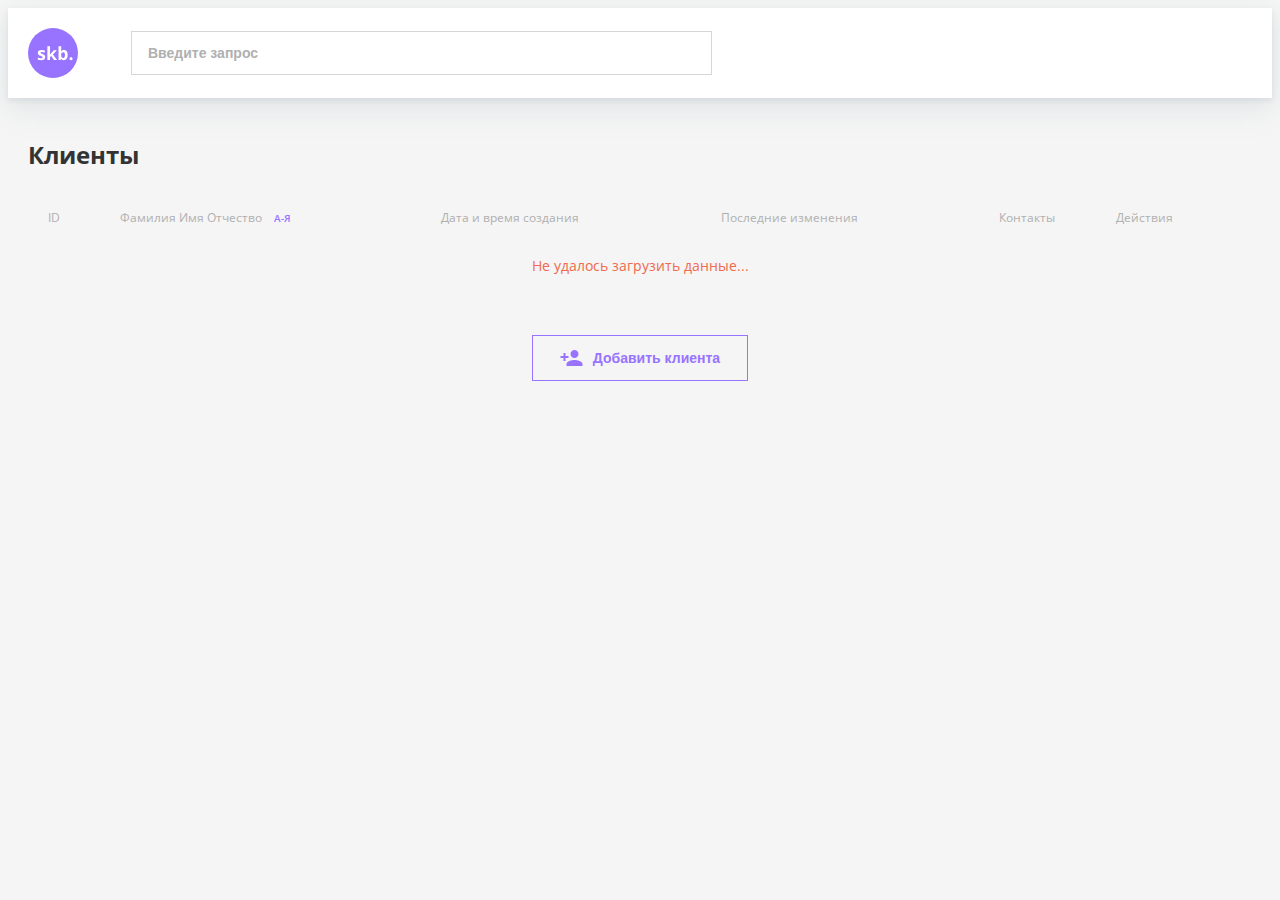
==== commit fc3a7b6d: "Implemented form blocking when uploading or submitting data" ====
--- a/index.html
+++ b/index.html
@@ -17,6 +17,10 @@
     <link rel="stylesheet" href="css/style.css">
     <script defer src="libs/focus-visible/focus-visible.js"></script>
     <script defer src="libs/choices-js/choices.min.js"></script>
+    <script defer src="libs/choices-js/choices.min.js"></script>
+    <script defer src="libs/choices-js/choices.min.js"></script>
+    <script defer src="libs/tippyjs/popper.min.js"></script>
+    <script defer src="libs/tippyjs/tippy-bundle.umd.min.js"></script>
     <script defer src="js/main.js"></script>
 </head>
 <body class="body">
@@ -41,16 +45,16 @@
                     <thead class="table__head">
                         <tr class="table__head-row">
                             <th class="table__head-cell table__id">
-                                <span class="table__head-text">ID</span> 
+                                <span class="table__head-text table__head-text--up-arrow" data-column-name="id">ID</span>
                             </th>
                             <th class="table__head-cell table__name">
-                                <span class="table__head-text">Фамилия Имя Отчество</span>
+                                <span class="table__head-text" data-column-name="fullName">Фамилия Имя Отчество</span>
                             </th>
                             <th class="table__head-cell table__creation-date">
-                                <span class="table__head-text">Дата и&nbsp;время создания</span>
+                                <span class="table__head-text" data-column-name="createdAt">Дата и&nbsp;время создания</span>
                             </th>
                             <th class="table__head-cell table__last-change">
-                                <span class="table__head-text">Последние изменения</span>
+                                <span class="table__head-text" data-column-name="updatedAt">Последние изменения</span>
                             </th>
                             <th class="table__head-cell table__contacts">
                                 <span class="table__head-text">Контакты</span>
@@ -62,7 +66,7 @@
                     </thead>
                     <tbody class="table__body"></tbody>
                 </table>
-                <button class="btn-reset add-client-btn" aria-label="Закрыть модальное окно">
+                <button class="btn-reset add-client-btn" data-path="add-client" aria-label="Закрыть модальное окно">
                     <svg class="add-client-btn__svg" width="23" height="16" viewBox="0 0 23 16" fill="none" xmlns="http://www.w3.org/2000/svg">
                         <path d="M14.5 8C16.71 8 18.5 6.21 18.5 4C18.5 1.79 16.71 0 14.5 0C12.29 0 10.5 1.79 10.5 4C10.5 6.21 12.29 8 14.5 8ZM5.5 6V3H3.5V6H0.5V8H3.5V11H5.5V8H8.5V6H5.5ZM14.5 10C11.83 10 6.5 11.34 6.5 14V16H22.5V14C22.5 11.34 17.17 10 14.5 10Z"/>
                     </svg>
@@ -70,14 +74,14 @@
                 </button>
             </div>
         </section>
-        <div class="modal" id="modal-add">
+        <div class="modal">
             <div class="modal__content">
                 <button class="close-btn btn-reset" aria-label="Закрыть модальное окно">
                     <svg class="close-btn__svg" width="17" height="17" viewBox="0 0 17 17" fill="none" xmlns="http://www.w3.org/2000/svg">
                         <path fill-rule="evenodd" clip-rule="evenodd" d="M16.2333 1.73333L15.2666 0.766664L8.49991 7.53336L1.73324 0.766696L0.766576 1.73336L7.53324 8.50003L0.766603 15.2667L1.73327 16.2333L8.49991 9.46669L15.2666 16.2334L16.2332 15.2667L9.46657 8.50003L16.2333 1.73333Z" fill="#B0B0B0"/>
-                    </svg>                        
+                    </svg>
                 </button>
-                <form class="modal-form">
+                <form class="modal-form" data-target="add-client">
                     <div class="modal-form__inputs-wrap">
                         <div class="modal-form__title-wrap">
                             <legend class="modal-form__title">Новый клиент</legend>
@@ -110,16 +114,7 @@
                     <button class="btn-reset accept-btn" type="submit">Сохранить</button>
                     <button class="btn-reset cansel-btn" type="button">Отмена</button>
                 </form>
-            </div>
-        </div>
-        <div class="modal" id="modal-change">
-            <div class="modal__content">
-                <button class="close-btn btn-reset" aria-label="Закрыть модальное окно">
-                    <svg class="close-btn__svg" width="17" height="17" viewBox="0 0 17 17" fill="none" xmlns="http://www.w3.org/2000/svg">
-                        <path fill-rule="evenodd" clip-rule="evenodd" d="M16.2333 1.73333L15.2666 0.766664L8.49991 7.53336L1.73324 0.766696L0.766576 1.73336L7.53324 8.50003L0.766603 15.2667L1.73327 16.2333L8.49991 9.46669L15.2666 16.2334L16.2332 15.2667L9.46657 8.50003L16.2333 1.73333Z" fill="#B0B0B0"/>
-                    </svg>
-                </button>
-                <form class="modal-form">
+                <form class="modal-form" data-target="change-client">
                     <div class="modal-form__inputs-wrap">
                         <div class="modal-form__title-wrap">
                             <legend class="modal-form__title">Изменить данные</legend>
@@ -149,24 +144,16 @@
                         </button>
                     </div>
                     <div class="modal-form__errors-box"></div>
-                    <button class="btn-reset accept-btn" type="submit">
-                        <span class="accept-btn__text">Сохранить</span>
-                    </button>
-                    <button class="btn-reset cansel-btn" type="button">Удалить клиента</button>
+                    <button class="btn-reset accept-btn" type="submit">Сохранить</button>
+                    <button class="btn-reset delete-btn" type="button" data-path="delete-client">Удалить клиента</button>
                 </form>
-            </div>
-        </div>
-        <div class="modal" id="modal-delete">
-            <div class="modal__content">
-                <button class="close-btn btn-reset">
-                    <svg class="close-btn__svg" width="17" height="17" viewBox="0 0 17 17" fill="none" xmlns="http://www.w3.org/2000/svg">
-                        <path fill-rule="evenodd" clip-rule="evenodd" d="M16.2333 1.73333L15.2666 0.766664L8.49991 7.53336L1.73324 0.766696L0.766576 1.73336L7.53324 8.50003L0.766603 15.2667L1.73327 16.2333L8.49991 9.46669L15.2666 16.2334L16.2332 15.2667L9.46657 8.50003L16.2333 1.73333Z" fill="#B0B0B0"/>
-                    </svg>
-                </button>
-                <h2 class="modal-delete__title">Удалить клиента</h2>
-                <p class="modal-delete__question">Вы&nbsp;действительно хотите удалить данного клиента?</p>
-                <button class="btn-reset accept-btn">Удалить</button>
-                <button class="btn-reset cansel-btn" type="button">Отмена</button>
+                <form class="modal-form" data-target="delete-client">
+                    <h2 class="modal-delete__title">Удалить клиента</h2>
+                    <p class="modal-delete__question">Вы&nbsp;действительно хотите удалить данного клиента?</p>
+                    <div class="modal-form__errors-box"></div>
+                    <button class="btn-reset accept-btn">Удалить</button>
+                    <button class="btn-reset cansel-btn" type="button">Отмена</button>
+                </form>
             </div>
         </div>
     </main>
--- a/css/style.css
+++ b/css/style.css
@@ -38,14 +38,14 @@
 }
 
 @media (min-width: 1025px) {
-    .client__contact:hover:not(.focus-visible) {
+    .client__contact-link:hover:not(.focus-visible) {
         opacity: 1;
     }
 
     .client__change-btn:hover:not(.focus-visible) {
         color: var(--purpule);
     }
-    
+
     .client__delete-btn:hover:not(.focus-visible) {
         color: var(--red);
     }
@@ -59,7 +59,7 @@
     .add-contact-btn:hover:not(.focus-visible) .add-contact-btn__text {
         color: var(--purpule);
     }
-    
+
     .add-contact-btn:hover:not(.focus-visible) .add-contact-btn__text::before {
         background-image: url('../img/add-contact-focus.svg')
     }
@@ -108,7 +108,7 @@
 .container {
     max-width: 1366px;
     margin: 0 auto;
-    padding: 0 90px;
+    padding: 0 20px;
 }
 
 .visually-hidden {
@@ -130,6 +130,13 @@
     cursor: pointer;
 }
 
+.link {
+    display: inline-block;
+    outline: none;
+    text-decoration: none;
+    cursor: pointer;
+}
+
 .header {
     margin-bottom: 40px;
     background-color: var(--white);
@@ -195,6 +202,7 @@
     vertical-align: bottom;
     padding: 8px 0;
     padding-right: 10px;
+    cursor: default;
 }
 
 .table__head-text {
@@ -247,6 +255,23 @@
     color: var(--purpule);
 }
 
+.table__id .table__head-text.table__head-text--up-arrow::before,
+.table__name .table__head-text.table__head-text--up-arrow::before,
+.table__creation-date .table__head-text.table__head-text--up-arrow::before,
+.table__last-change .table__head-text.table__head-text--up-arrow::before {
+    transform: translateY(-45%) rotate(0);
+}
+
+.loading {
+    text-align: center;
+    background-color: var(--white);
+    height: 300px;
+}
+
+.spinner {
+  animation: load 2s linear infinite;
+}
+
 .client {
     border-bottom: 1px solid rgba(200, 197, 209, 0.5);
     background-color: var(--white);
@@ -259,6 +284,16 @@
     font-size: 0;
 }
 
+.table__cell-error {
+    text-align: center;
+    padding: 10px;
+    height: 60px;
+    color: #F06A4D;
+    font-size: 14px;
+    line-height: 19px;
+
+}
+
 .table__head-cell:first-child,
 .table__client-cell:first-child  {
     padding-left: 20px;
@@ -298,6 +333,11 @@
     margin-right: 7px;
 }
 
+.client__creation-time,
+.client__change-time {
+    color: var(--silver-chalice)
+}
+
 .client__contacts-list {
     padding: 0;
     width: 117px;
@@ -306,50 +346,89 @@
 
 .client__contact {
     display: inline-block;
-    margin-bottom: 7px;
     margin-right: 7px;
+
+}
+
+.client__contact:nth-child(5n) {
+    margin-right: 0;
+}
+
+.client__contact:nth-child(n+6) {
+    margin-top: 7px;
+}
+
+.client__contact-link {
     width: 16px;
     height: 16px;
     opacity: 0.7;
     transition: opacity 0.3s ease-in-out;
-    cursor: pointer;
-}
-
-.client__contact:nth-child(5n) {
-    margin-right: 0;
-}
-
-.client__contact:nth-child(n+6) {
-    margin-bottom: 0;
-}
-
-.client__contact.focus-visible {
+}
+
+.client__contact-link.focus-visible {
     opacity: 1;
 }
 
-.client__contact--vk {
+.client__contact-link--vk {
     background-image: url(../img/vk-icon.svg);
 }
 
-.client__contact--fb {
+.client__contact-link--fb {
     background-image: url(../img/fb-icon.svg);
 }
 
-.client__contact--phone {
+.client__contact-link--phone {
     background-image: url(../img/phone-icon.svg);
 }
 
-.client__contact--mail      {
+.client__contact-link--mail      {
     background-image: url(../img/mail-icon.svg);
 }
 
-.client__contact--other {
+.client__contact-link--other {
     background-image: url(../img/other-icon.svg);
 }
 
 .client__creation-time,
 .client__change-time {
     color: var(--silver-chalice)
+}
+
+.tippy-box[data-theme~='mine-shaft'] {
+    border-radius: 0;
+    background-color: var(--mine-shaft);
+    color: var(--white);
+    font-weight: 700;
+    font-size: 12px;
+    line-height: 16px;
+}
+
+.tippy-box[data-theme~='mine-shaft'][data-placement^='top'] > .tippy-arrow::before {
+    border-top-color: var(--mine-shaft);
+}
+
+.tippy-box[data-theme~='mine-shaft'][data-placement^='bottom'] > .tippy-arrow::before {
+    border-bottom-color: var(--mine-shaft);
+}
+
+.tippy-box[data-theme~='mine-shaft'][data-placement^='left'] > .tippy-arrow::before {
+    border-left-color: var(--mine-shaft);
+}
+
+.tippy-box[data-theme~='mine-shaft'][data-placement^='right'] > .tippy-arrow::before {
+    border-right-color: var(--mine-shaft);
+}
+
+.tippy-content {
+    padding: 7px 12px;
+}
+
+.tooltip__type-text {
+    font-weight: 400;
+}
+
+.tooltip__link {
+    color: var(--white)
 }
 
 .client__actions {
@@ -455,6 +534,11 @@
     height: 100%;
 }
 
+.modal.is-open-modal {
+    opacity: 1;
+    visibility: visible;
+}
+
 .modal__content {
     position: relative;
     vertical-align: middle;
@@ -468,6 +552,15 @@
     cursor: default;
     opacity: 0;
 	transform: scale(0);
+}
+
+.modal-open {
+    display: inline-flex;
+}
+
+.animate-open {
+	opacity: 1;
+	transform: scale(1);
     transition: opacity 0.3s ease-in-out, transform 0.3s ease-in-out;
 }
 
@@ -475,6 +568,7 @@
     position: absolute;
     top: 15px;
     right: 15px;
+    z-index: 10;
     width: 29px;
     height: 29px;
     color: var(--gray-suit);
@@ -482,9 +576,23 @@
 }
 
 .modal-form {
-    display: flex;
+    display: none;
     flex-direction: column;
     width: 100%;
+}
+
+.modal-form.show {
+    display: flex;
+}
+
+.modal-form.blocked::before {
+  content: '';
+  position: absolute;
+  top: 0;
+  bottom: 0;
+  left: 0;
+  right: 0;
+  z-index: 1;
 }
 
 .modal-form__inputs-wrap {
@@ -511,6 +619,7 @@
     color: var(--silver-chalice);
     font-size: 12px;
     line-height: 16px;
+    transform: translateY(2px);
 }
 
 .modal-form__input-wrap {
@@ -822,28 +931,15 @@
 }
 
 .modal-delete__title {
+    margin: 0;
     margin-bottom: 11px;
 }
 
 .modal-delete__question {
+    align-self: center;
     margin: 0;
-    margin-bottom: 25px;
     max-width: 275px;
     color: var(--mine-shaft);
     font-size: 14px;
     line-height: 19px;
 }
-
-.modal.is-open-modal {
-    opacity: 1;
-    visibility: visible;
-}
-
-.modal-open {
-    display: inline-flex;
-}
-
-.animate-open {
-	opacity: 1;
-	transform: scale(1);
-}
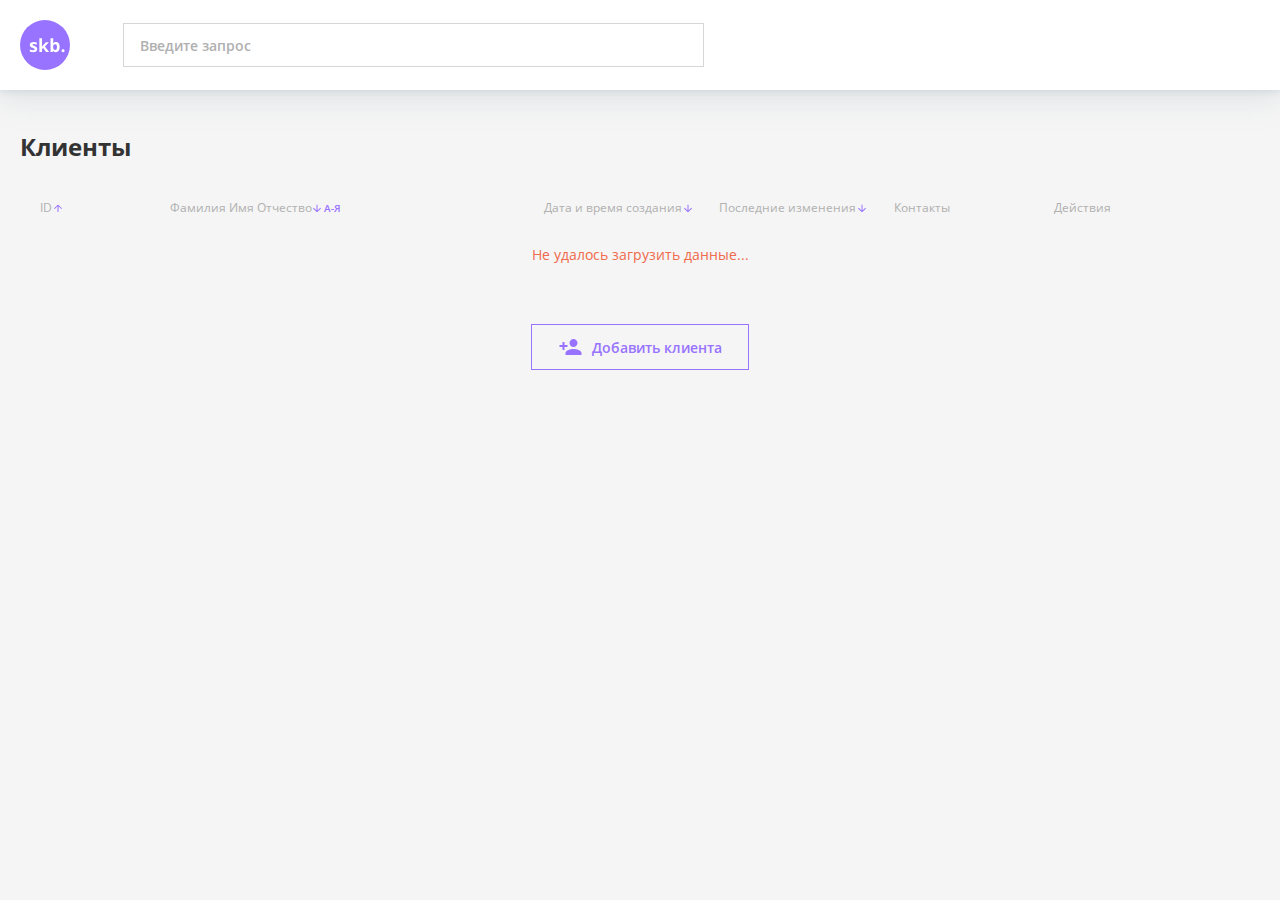
==== commit fe2ad91b: "Added a mask for the phone number input field" ====
--- a/index.html
+++ b/index.html
@@ -15,12 +15,14 @@
     <link rel="stylesheet" href="css/normalize.css">
     <link rel="stylesheet" href="libs/choices-js/choices.min.css">
     <link rel="stylesheet" href="css/style.css">
+    <link rel="stylesheet" href="css/media.css">
     <script defer src="libs/focus-visible/focus-visible.js"></script>
     <script defer src="libs/choices-js/choices.min.js"></script>
     <script defer src="libs/choices-js/choices.min.js"></script>
     <script defer src="libs/choices-js/choices.min.js"></script>
     <script defer src="libs/tippyjs/popper.min.js"></script>
     <script defer src="libs/tippyjs/tippy-bundle.umd.min.js"></script>
+    <script defer src="libs/inputmask/inputmask.min.js"></script>
     <script defer src="js/main.js"></script>
 </head>
 <body class="body">
@@ -41,31 +43,33 @@
             <div class="container">
                 <h1 class="visually-hidden">SRM SKB</h1>
                 <h2 class="title">Клиенты</h2>
-                <table class="table">
-                    <thead class="table__head">
-                        <tr class="table__head-row">
-                            <th class="table__head-cell table__id">
-                                <span class="table__head-text table__head-text--up-arrow" data-column-name="id">ID</span>
-                            </th>
-                            <th class="table__head-cell table__name">
-                                <span class="table__head-text" data-column-name="fullName">Фамилия Имя Отчество</span>
-                            </th>
-                            <th class="table__head-cell table__creation-date">
-                                <span class="table__head-text" data-column-name="createdAt">Дата и&nbsp;время создания</span>
-                            </th>
-                            <th class="table__head-cell table__last-change">
-                                <span class="table__head-text" data-column-name="updatedAt">Последние изменения</span>
-                            </th>
-                            <th class="table__head-cell table__contacts">
-                                <span class="table__head-text">Контакты</span>
-                            </th>
-                            <th class="table__head-cell table__actions">
-                                <span class="table__head-text">Действия</span>
-                            </th>
-                        </tr>
-                    </thead>
-                    <tbody class="table__body"></tbody>
-                </table>
+                <div class="table-wrap">
+                  <table class="table">
+                      <thead class="table__head">
+                          <tr class="table__head-row">
+                              <th class="table__head-cell table__id">
+                                  <span class="table__head-text table__head-text--up-arrow" data-column-name="id">ID</span>
+                              </th>
+                              <th class="table__head-cell table__name">
+                                  <span class="table__head-text" data-column-name="fullName">Фамилия Имя Отчество</span>
+                              </th>
+                              <th class="table__head-cell table__creation-date">
+                                  <span class="table__head-text" data-column-name="createdAt">Дата и&nbsp;время создания</span>
+                              </th>
+                              <th class="table__head-cell table__last-change">
+                                  <span class="table__head-text" data-column-name="updatedAt">Последние изменения</span>
+                              </th>
+                              <th class="table__head-cell table__contacts">
+                                  <span class="table__head-text">Контакты</span>
+                              </th>
+                              <th class="table__head-cell table__actions">
+                                  <span class="table__head-text">Действия</span>
+                              </th>
+                          </tr>
+                      </thead>
+                      <tbody class="table__body"></tbody>
+                  </table>
+                </div>
                 <button class="btn-reset add-client-btn" data-path="add-client" aria-label="Закрыть модальное окно">
                     <svg class="add-client-btn__svg" width="23" height="16" viewBox="0 0 23 16" fill="none" xmlns="http://www.w3.org/2000/svg">
                         <path d="M14.5 8C16.71 8 18.5 6.21 18.5 4C18.5 1.79 16.71 0 14.5 0C12.29 0 10.5 1.79 10.5 4C10.5 6.21 12.29 8 14.5 8ZM5.5 6V3H3.5V6H0.5V8H3.5V11H5.5V8H8.5V6H5.5ZM14.5 10C11.83 10 6.5 11.34 6.5 14V16H22.5V14C22.5 11.34 17.17 10 14.5 10Z"/>
@@ -88,19 +92,19 @@
                             <span class="modal-form__client-id"></span>
                         </div>
                         <div class="modal-form__input-wrap">
-                            <input class="modal-form__input" type="text" name="surname">
+                            <input class="modal-form__input" type="text" name="surname" data-name="Фамилия">
                             <label class="modal-form__placeholder">Фамилия
                                 <span class="modal-form__placeholder-star">*</span>
                             </label>
                         </div>
                         <div class="modal-form__input-wrap">
-                            <input class="modal-form__input" type="text" name="name">
+                            <input class="modal-form__input" type="text" name="name" data-name="Имя">
                             <label class="modal-form__placeholder">Имя
                                 <span class="modal-form__placeholder-star">*</span>
                             </label>
                         </div>
                         <div class="modal-form__input-wrap">
-                            <input class="modal-form__input" type="text" name="lastName">
+                            <input class="modal-form__input" type="text" name="lastName" data-name="Отчество">
                             <label class="modal-form__placeholder">Отчество</label>
                         </div>
                     </div>
@@ -121,19 +125,19 @@
                             <span class="modal-form__client-id"></span>
                         </div>
                         <div class="modal-form__input-wrap">
-                            <input class="modal-form__input" type="text" name="surname">
+                            <input class="modal-form__input" type="text" name="surname" data-name="Фамилия">
                             <label class="modal-form__placeholder">Фамилия
                                 <span class="modal-form__placeholder-star">*</span>
                             </label>
                         </div>
                         <div class="modal-form__input-wrap">
-                            <input class="modal-form__input" type="text" name="name">
+                            <input class="modal-form__input" type="text" name="name" data-name="Имя">
                             <label class="modal-form__placeholder">Имя
                                 <span class="modal-form__placeholder-star">*</span>
                             </label>
                         </div>
                         <div class="modal-form__input-wrap">
-                            <input class="modal-form__input" type="text" name="lastName">
+                            <input class="modal-form__input" type="text" name="lastName" data-name="Отчество">
                             <label class="modal-form__placeholder">Отчество</label>
                         </div>
                     </div>
--- a/css/style.css
+++ b/css/style.css
@@ -235,6 +235,26 @@
     background-image: url('../img/arrow.svg');
 }
 
+.table__id {
+    width: 150px;
+}
+
+.table__creation-date {
+    width: 175px;
+}
+
+.table__last-change {
+    width: 175px;
+}
+
+.table__contacts {
+    width: 160px;
+}
+
+.table__actions {
+    width: 206px;
+}
+
 .table__name .table__head-text {
     padding-right: 29px;
 }
@@ -339,15 +359,15 @@
 }
 
 .client__contacts-list {
+    display: flex;
+    flex-wrap: wrap;
     padding: 0;
-    width: 117px;
+    width: 108px;
     list-style: none;
 }
 
 .client__contact {
-    display: inline-block;
     margin-right: 7px;
-
 }
 
 .client__contact:nth-child(5n) {
@@ -387,6 +407,20 @@
 
 .client__contact-link--other {
     background-image: url(../img/other-icon.svg);
+}
+
+.show-more-contacts {
+  text-align: center;
+  vertical-align: middle;
+  border: 1px solid var(--purpule);
+  border-radius: 50%;
+  width: 16px;
+  height: 16px;
+  color: var(--mine-shaft);
+  font-weight: 600;
+  line-height: 14px;
+  font-size: 8px;
+  cursor: pointer;
 }
 
 .client__creation-time,
@@ -432,7 +466,7 @@
 }
 
 .client__actions {
-    width: 217px;
+    width: 206px;
 }
 
 .client__change-btn,
@@ -809,10 +843,16 @@
     line-height: 19px;
 }
 
+
 .contact__input::placeholder {
-    color: var(--silver-chalice);
-    font-size: 14px;
-    line-height: 19px;
+  color: var(--silver-chalice);
+  font-size: 14px;
+  line-height: 19px;
+}
+
+.contact__input--error,
+.contact__input--error::placeholder {
+  color: var(--red);
 }
 
 .contact__delete-btn {
--- a/css/media.css
+++ b/css/media.css
@@ -0,0 +1,89 @@
+@media (max-width: 1200px) {
+    .table__id {
+        width: 138px;
+    }
+
+    .table__creation-date,
+    .table__last-change {
+        width: 146px;
+    }
+
+    .table__contacts {
+        width: 150px;
+    }
+
+    .table__creation-date .table__head-text,
+    .table__last-change .table__head-text {
+      display: inline-block;
+      max-width: 82px;
+      padding: 0;
+    }
+
+    .table__creation-date .table__head-text::before,
+    .table__last-change .table__head-text::before {
+      right: 17px;
+      width: 8px;
+      height: 8px;
+      transform: translateY(55%) rotate(180deg);
+    }
+
+    .table__last-change .table__head-text::before {
+      right: 6px;
+    }
+
+    .table__creation-date .table__head-text.table__head-text--up-arrow::before,
+    .table__last-change .table__head-text.table__head-text--up-arrow::before {
+        transform: translateY(55%) rotate(0);
+    }
+}
+
+@media (max-width: 1090px) {
+    .table__id {
+        width: 128px;
+    }
+
+    .table__creation-date,
+    .table__last-change {
+        width: 131px;
+    }
+
+    .table__contacts {
+      width: 130px;
+    }
+}
+
+@media (max-width: 1023px) {
+    .table__creation-date,
+    .table__last-change {
+        width: 98px;
+    }
+}
+
+@media (max-width: 960px) {
+    .table__actions {
+        width: 105px;
+  }
+
+    .client__actions {
+        width: auto;
+    }
+
+    .client__change-btn {
+      margin: 0;
+      margin-bottom: 5px;
+    }
+}
+
+@media (max-width: 855px) {
+    .logo-link {
+      margin-right: 20px;
+    }
+
+    .table-wrap {
+      overflow-x: scroll;
+    }
+
+    .table {
+      width: 800px;
+    }
+}
